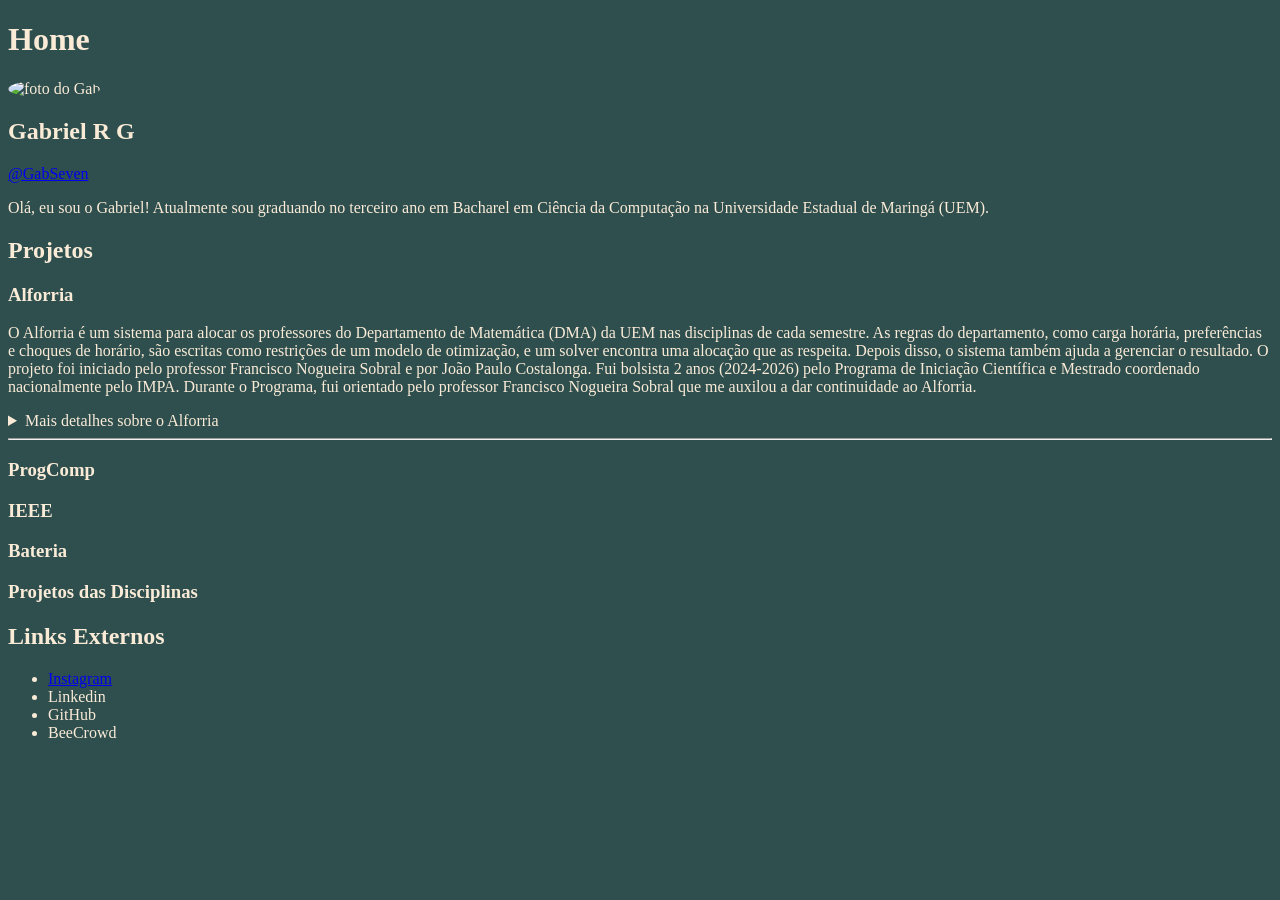
==== index.html @ 069bb9ed "move home.html to index.html" ====
<!DOCTYPE html>
<head>
    <meta charset="UTF-8">
    <title>Gabriel R G</title>
</head>
<html>
<body style="background-color: darkslategrey; color: antiquewhite;">
    <header>
        <h1>Home</h1>
    </header>
    <main>

    
    <aside> 
        <img src="https://avatars.githubusercontent.com/u/173861059?v=4" alt="foto do Gab" width="300" style="border-radius:100%;">
        <h1>Gabriel R G</h1>
        <a href="https://github.com/gabseven" target="_blank">@GabSeven</a>

    </aside>
    <!-- Comentário teste 01-->
        <p>
        Olá, eu sou o Gabriel!
        Atualmente sou graduando no terceiro ano em Bacharel
        em Ciência da Computação na Universidade Estadual de Maringá (UEM).
        </p>
        <h2>Projetos</h2>
        <h3>Alforria</h3>
        <p>
            O Alforria é um sistema para alocar os professores do Departamento de Matemática (DMA)
            da UEM nas disciplinas de cada semestre. As regras do departamento, como carga horária,
            preferências e choques de horário, são escritas como restrições de um modelo de otimização,
            e um solver encontra uma alocação que as respeita.
            Depois disso, o sistema também ajuda a gerenciar o resultado.
            O projeto foi iniciado pelo professor Francisco Nogueira Sobral e por João Paulo Costalonga.
            
            Fui bolsista 2 anos (2024-2026) pelo Programa de Iniciação Científica e Mestrado coordenado nacionalmente pelo IMPA.
            Durante o Programa, fui orientado pelo professor Francisco Nogueira Sobral que me auxilou 
            a dar continuidade ao Alforria.
        </p>
        <details>
            <summary>Mais detalhes sobre o Alforria</summary>
            
            <h4>
            Programação Linear
            </h4>
            <p>
                O primeiro passo foi entender como funcionava a programação linear e o que era possível resolver com ela.
                Com o livro Linear Programming and Network Flows de Bazaraa e Jarvis consegui visualizar situações reais
                modeladas através da programação linear com a capacidade de encontrar soluções ótimas dada as restrições
                dos problemas. Problemas como encontrar uma posição ótima de um maquinário numa fábrica, quantidade de 
                cada ingrediente numa ração ou o melhor momento para financiar gastos de uma cidade, me ajudaram a 
            </p>
            <h4> Tradução</h4>
            <p>
                No primeiro ano, fiz a documentação e tradução de um modelagem matemática, previamente desenvolvida em MPL,
                para a linguagem Julia, o que facilitou o entendimento da modelagem e possibilitou integrar mais fácil o modelo
                com outras linguagens e tecnologias.
                A modelagem envolve o problema de alocação dos professores voltada para a realidade do Departamento de Matemática (DMA) da UEM
                com as condições sendo todas representadas por restrições no modelo.
            </p>
            <h4>
                2º ano de projeto
            </h4>
            <p>
                Na nova etapa do projeto, finalizei algumas pendências do ano anterior e iniciei uma aplicação web que ajudaria no gerenciamento
                dos professores. O projeto seguiu para a organização dos scritps do Alforria para um pacote python. O projeto não foi finalizado
                durante o 2o ano mas está sendo continuado no meu PIBITI
            </p>
        </details>
        <hr>
        <h3>ProgComp</h3>
        <h3>IEEE</h3>
        <h3>Bateria</h3>
        <h3>Projetos das Disciplinas</h3>
        
    </main>
    <footer>
        <h2> Links Externos</h2>
        <ul>
            <li><a href="https://instagram.com/gab_rodrikk" target="_blank">Instagram</a></li>
            <li>Linkedin</li>
            <li>GitHub</li>
            <li>BeeCrowd</li>
        </ul>

    </footer>
</body>
</html>
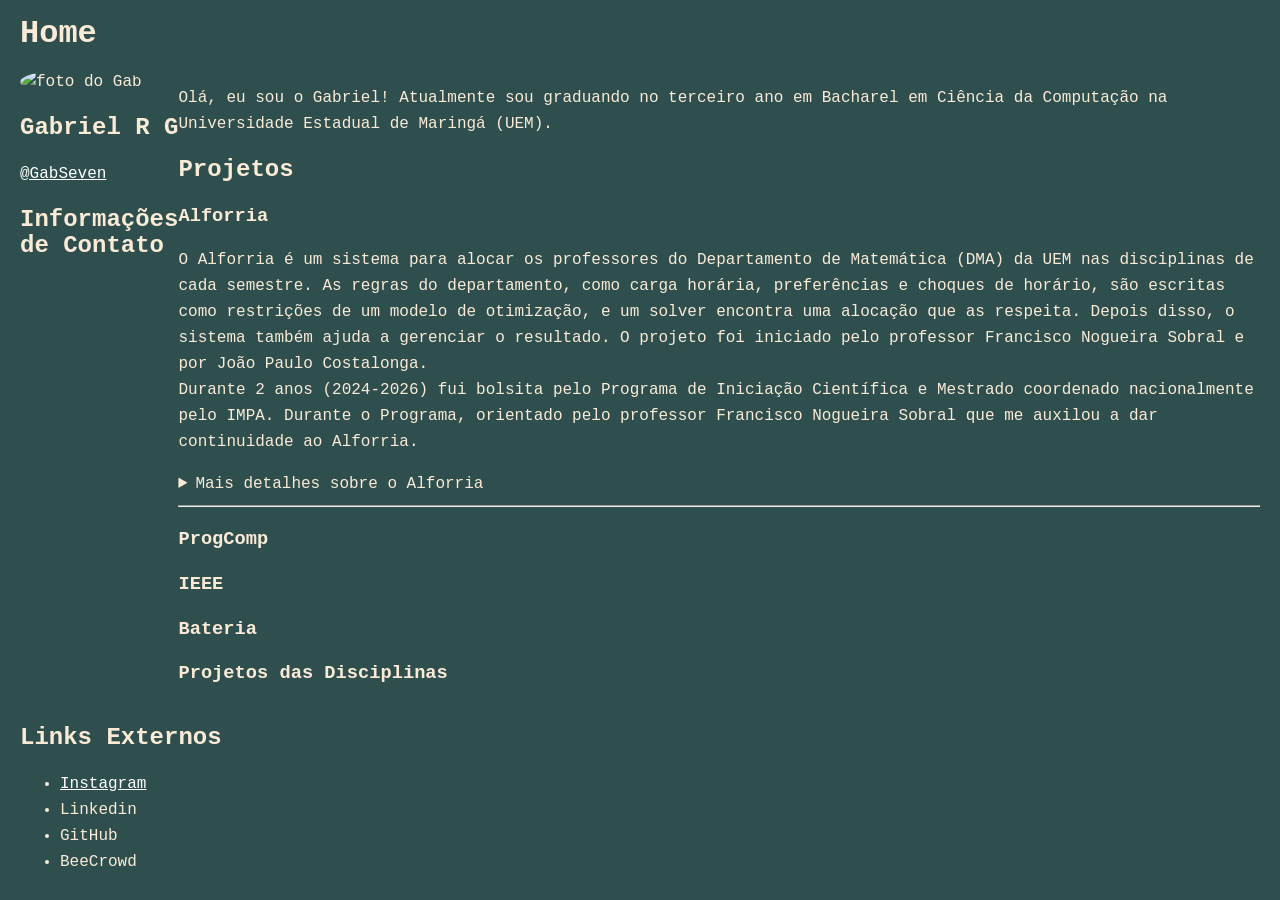
==== commit f6872225: "add style.css" ====
--- a/index.html
+++ b/index.html
@@ -2,26 +2,116 @@
 <head>
     <meta charset="UTF-8">
     <title>Gabriel R G</title>
+    
 </head>
 <html>
+    <style>/* Stylesheet 4: */
+body {
+    font: 100% Courier New;
+    margin: 20px;
+    line-height: 26px;
+    background-color: #000000;
+}
+
+.container {
+    xmin-width: 900px;
+}
+
+.wrapper {
+    position: relative;
+    overflow: auto;
+}
+
+#top {
+    color: #84c754;
+    padding: 15px;
+}
+
+#main {
+    padding: 10px;
+    color: #84c754;
+}
+
+#sidebar {
+    color: #ffffff;
+    border: 1px solid #ffffff;
+    border-radius: 4px;
+    padding: 10px;
+    width: 320px;
+    top: 0;
+    right: 0;
+    position: absolute;
+    font-size: 80%;
+    line-height: 20px;
+}
+
+#bottom {
+    border: 1px solid #ffffff;
+    border-radius: 4px;
+    color: #ffffff;
+    text-align: center;
+    padding: 10px;
+    font-size: 70%;
+    line-height: 14px;
+}
+
+#top h1,#top p {
+    margin: 0;
+}
+
+.menuitem {
+    color: #84c754;
+    cursor: pointer;
+}
+
+.menuitem:nth-child(4) {
+    color:white;
+    font-weight:bold;
+}
+
+.menuitem:hover {
+    color: #ffffff;
+}
+
+a {
+    color: #ffffff;
+}
+
+a:hover {
+    color: #84c754;
+}
+@media (max-width: 600px) {
+    #sidebar {
+       width: auto;
+       margin-bottom:10px;        
+       position: relative;
+    }    
+}
+
+</style>
 <body style="background-color: darkslategrey; color: antiquewhite;">
     <header>
         <h1>Home</h1>
     </header>
-    <main>
+    <main style="display: flex; flex-direction: row;">
 
     
     <aside> 
         <img src="https://avatars.githubusercontent.com/u/173861059?v=4" alt="foto do Gab" width="300" style="border-radius:100%;">
         <h1>Gabriel R G</h1>
         <a href="https://github.com/gabseven" target="_blank">@GabSeven</a>
+        <div>
+            <h2>Informações de Contato</h2>
+        </div>
 
     </aside>
-    <!-- Comentário teste 01-->
+    <div>
+
+        <!-- Comentário teste 01-->
         <p>
-        Olá, eu sou o Gabriel!
-        Atualmente sou graduando no terceiro ano em Bacharel
-        em Ciência da Computação na Universidade Estadual de Maringá (UEM).
+            Olá, eu sou o Gabriel!
+            Atualmente sou graduando no terceiro ano em Bacharel
+            em Ciência da Computação na Universidade Estadual de Maringá (UEM).
         </p>
         <h2>Projetos</h2>
         <h3>Alforria</h3>
@@ -32,16 +122,16 @@
             e um solver encontra uma alocação que as respeita.
             Depois disso, o sistema também ajuda a gerenciar o resultado.
             O projeto foi iniciado pelo professor Francisco Nogueira Sobral e por João Paulo Costalonga.
-            
-            Fui bolsista 2 anos (2024-2026) pelo Programa de Iniciação Científica e Mestrado coordenado nacionalmente pelo IMPA.
-            Durante o Programa, fui orientado pelo professor Francisco Nogueira Sobral que me auxilou 
+            <br>
+            Durante 2 anos (2024-2026) fui bolsita pelo Programa de Iniciação Científica e Mestrado coordenado nacionalmente pelo IMPA.
+            Durante o Programa, orientado pelo professor Francisco Nogueira Sobral que me auxilou 
             a dar continuidade ao Alforria.
         </p>
         <details>
             <summary>Mais detalhes sobre o Alforria</summary>
             
             <h4>
-            Programação Linear
+                Programação Linear
             </h4>
             <p>
                 O primeiro passo foi entender como funcionava a programação linear e o que era possível resolver com ela.
@@ -73,6 +163,7 @@
         <h3>Bateria</h3>
         <h3>Projetos das Disciplinas</h3>
         
+    </div>
     </main>
     <footer>
         <h2> Links Externos</h2>
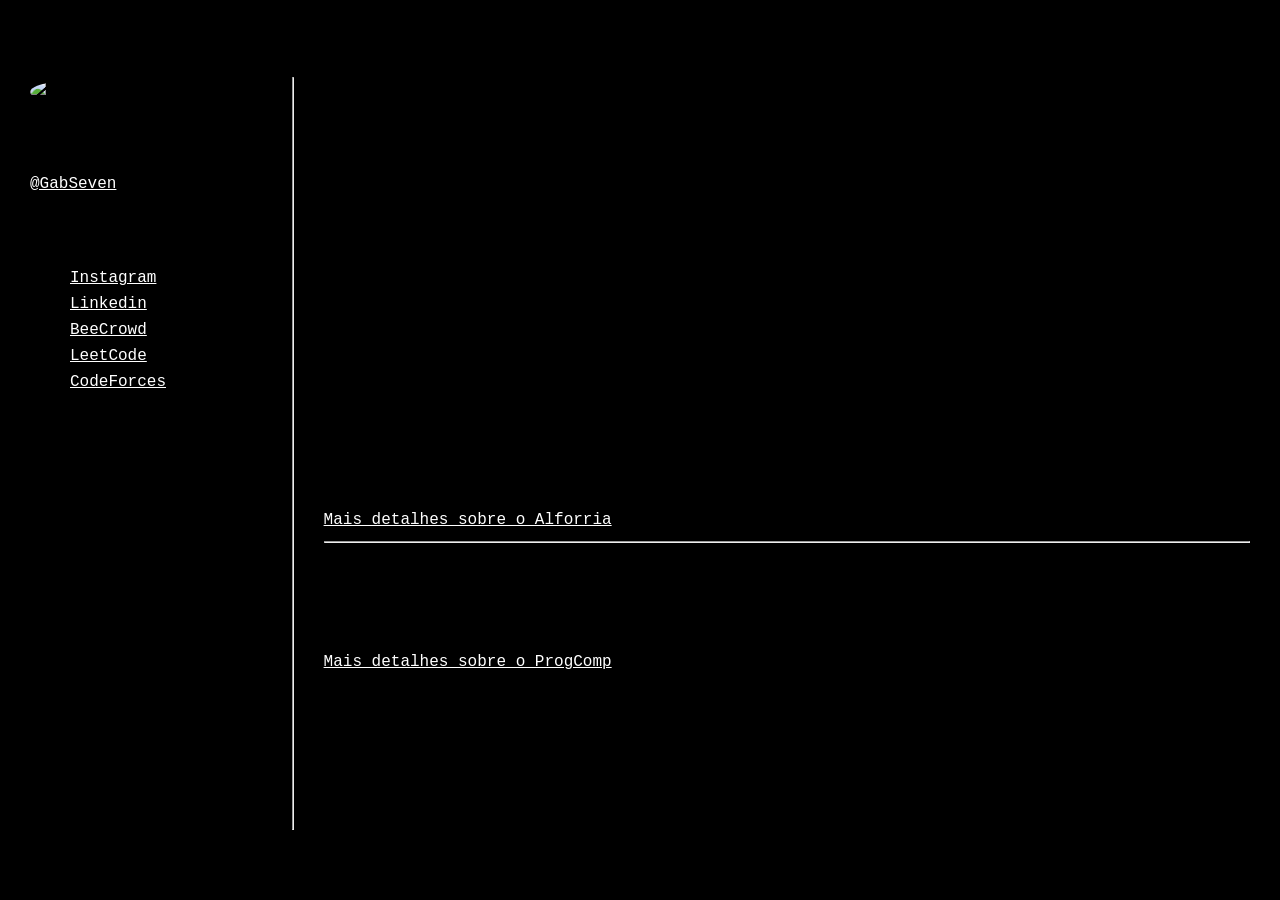
==== commit fb43f5e6: "atualiza css + add js" ====
--- a/index.html
+++ b/index.html
@@ -2,178 +2,72 @@
 <head>
     <meta charset="UTF-8">
     <title>Gabriel R G</title>
-    
+    <link rel="stylesheet" href="style.css">
 </head>
-<html>
-    <style>/* Stylesheet 4: */
-body {
-    font: 100% Courier New;
-    margin: 20px;
-    line-height: 26px;
-    background-color: #000000;
-}
-
-.container {
-    xmin-width: 900px;
-}
-
-.wrapper {
-    position: relative;
-    overflow: auto;
-}
-
-#top {
-    color: #84c754;
-    padding: 15px;
-}
-
-#main {
-    padding: 10px;
-    color: #84c754;
-}
-
-#sidebar {
-    color: #ffffff;
-    border: 1px solid #ffffff;
-    border-radius: 4px;
-    padding: 10px;
-    width: 320px;
-    top: 0;
-    right: 0;
-    position: absolute;
-    font-size: 80%;
-    line-height: 20px;
-}
-
-#bottom {
-    border: 1px solid #ffffff;
-    border-radius: 4px;
-    color: #ffffff;
-    text-align: center;
-    padding: 10px;
-    font-size: 70%;
-    line-height: 14px;
-}
-
-#top h1,#top p {
-    margin: 0;
-}
-
-.menuitem {
-    color: #84c754;
-    cursor: pointer;
-}
-
-.menuitem:nth-child(4) {
-    color:white;
-    font-weight:bold;
-}
-
-.menuitem:hover {
-    color: #ffffff;
-}
-
-a {
-    color: #ffffff;
-}
-
-a:hover {
-    color: #84c754;
-}
-@media (max-width: 600px) {
-    #sidebar {
-       width: auto;
-       margin-bottom:10px;        
-       position: relative;
-    }    
-}
-
-</style>
-<body style="background-color: darkslategrey; color: antiquewhite;">
+<html>  
+<body>
     <header>
         <h1>Home</h1>
     </header>
-    <main style="display: flex; flex-direction: row;">
 
-    
-    <aside> 
-        <img src="https://avatars.githubusercontent.com/u/173861059?v=4" alt="foto do Gab" width="300" style="border-radius:100%;">
-        <h1>Gabriel R G</h1>
-        <a href="https://github.com/gabseven" target="_blank">@GabSeven</a>
-        <div>
-            <h2>Informações de Contato</h2>
+    <main style="display: flex; flex-direction: row;   gap: 20px;">
+        <aside style="flex: 1; padding: 10px;"> 
+            <img src="https://avatars.githubusercontent.com/u/173861059?v=4" alt="foto do Gab" style="width: 100%; max-width: 300px; height: auto; border-radius: 100%;">
+            <h1>Gabriel R G</h1>
+            <a href="https://github.com/gabseven" target="_blank">@GabSeven</a>
+            <div>
+                <h4>Informações de Contato</h2>
+                <ul>
+                    <li><a href="https://instagram.com/gab_rodrikk" target="_blank">Instagram</a></li>
+                    <li><a href="https://www.linkedin.com/in/gabriel-rod-gomes/" target="_blank">Linkedin</a></li>
+                    <li><a href="https://judge.beecrowd.com/pt/profile/1165714" target="_blank">BeeCrowd</a></li>
+                    <li><a href="https://leetcode.com/u/GabSeven/" target="_blank">LeetCode</a></li>
+                    <li><a href="https://codeforces.com/profile/GabSeven" target="_blank">CodeForces</a></li>
+                </ul>
+            </div>
+
+        </aside>
+        <hr class="rounded">
+        <div style="flex: 4; padding: 10px;">
+
+            <!-- Comentário teste 01-->
+            <p>
+                Olá, eu sou o Gabriel!
+                Atualmente sou graduando no terceiro ano em Bacharel
+                em Ciência da Computação na Universidade Estadual de Maringá (UEM).
+            </p>
+            <h2>Projetos</h2>
+            <h3>Alforria</h3>
+            <p>
+                O Alforria é um sistema para alocar os professores do Departamento de Matemática (DMA)
+                da UEM nas disciplinas de cada semestre. As regras do departamento, como carga horária,
+                preferências e choques de horário, são escritas como restrições de um modelo de otimização,
+                e um solver encontra uma alocação que as respeita.
+                Depois disso, o sistema também ajuda a gerenciar o resultado.
+                O projeto foi iniciado pelo professor Francisco Nogueira Sobral e por João Paulo Costalonga.
+                <br>
+                Durante 2 anos (2024-2026) fui bolsista pelo Programa de Iniciação Científica e Mestrado coordenado nacionalmente pelo IMPA.
+                Durante o Programa, orientado pelo professor Francisco Nogueira Sobral que me auxilou 
+                a dar continuidade ao Alforria.
+            </p>
+            <a href="./alforria.html">Mais detalhes sobre o Alforria</a>
+            <hr>
+            <h3>ProgComp</h3>
+            <p>
+                Projeto de Extensão 
+            </p>
+            <a href="./progcomp.html">Mais detalhes sobre o ProgComp</a>
+            <h3>IEEE</h3>
+            
+            <h3>Bateria</h3>
+
+            <h3>Projetos das Disciplinas</h3>
+            
         </div>
-
-    </aside>
-    <div>
-
-        <!-- Comentário teste 01-->
-        <p>
-            Olá, eu sou o Gabriel!
-            Atualmente sou graduando no terceiro ano em Bacharel
-            em Ciência da Computação na Universidade Estadual de Maringá (UEM).
-        </p>
-        <h2>Projetos</h2>
-        <h3>Alforria</h3>
-        <p>
-            O Alforria é um sistema para alocar os professores do Departamento de Matemática (DMA)
-            da UEM nas disciplinas de cada semestre. As regras do departamento, como carga horária,
-            preferências e choques de horário, são escritas como restrições de um modelo de otimização,
-            e um solver encontra uma alocação que as respeita.
-            Depois disso, o sistema também ajuda a gerenciar o resultado.
-            O projeto foi iniciado pelo professor Francisco Nogueira Sobral e por João Paulo Costalonga.
-            <br>
-            Durante 2 anos (2024-2026) fui bolsita pelo Programa de Iniciação Científica e Mestrado coordenado nacionalmente pelo IMPA.
-            Durante o Programa, orientado pelo professor Francisco Nogueira Sobral que me auxilou 
-            a dar continuidade ao Alforria.
-        </p>
-        <details>
-            <summary>Mais detalhes sobre o Alforria</summary>
-            
-            <h4>
-                Programação Linear
-            </h4>
-            <p>
-                O primeiro passo foi entender como funcionava a programação linear e o que era possível resolver com ela.
-                Com o livro Linear Programming and Network Flows de Bazaraa e Jarvis consegui visualizar situações reais
-                modeladas através da programação linear com a capacidade de encontrar soluções ótimas dada as restrições
-                dos problemas. Problemas como encontrar uma posição ótima de um maquinário numa fábrica, quantidade de 
-                cada ingrediente numa ração ou o melhor momento para financiar gastos de uma cidade, me ajudaram a 
-            </p>
-            <h4> Tradução</h4>
-            <p>
-                No primeiro ano, fiz a documentação e tradução de um modelagem matemática, previamente desenvolvida em MPL,
-                para a linguagem Julia, o que facilitou o entendimento da modelagem e possibilitou integrar mais fácil o modelo
-                com outras linguagens e tecnologias.
-                A modelagem envolve o problema de alocação dos professores voltada para a realidade do Departamento de Matemática (DMA) da UEM
-                com as condições sendo todas representadas por restrições no modelo.
-            </p>
-            <h4>
-                2º ano de projeto
-            </h4>
-            <p>
-                Na nova etapa do projeto, finalizei algumas pendências do ano anterior e iniciei uma aplicação web que ajudaria no gerenciamento
-                dos professores. O projeto seguiu para a organização dos scritps do Alforria para um pacote python. O projeto não foi finalizado
-                durante o 2o ano mas está sendo continuado no meu PIBITI
-            </p>
-        </details>
-        <hr>
-        <h3>ProgComp</h3>
-        <h3>IEEE</h3>
-        <h3>Bateria</h3>
-        <h3>Projetos das Disciplinas</h3>
-        
-    </div>
     </main>
     <footer>
-        <h2> Links Externos</h2>
-        <ul>
-            <li><a href="https://instagram.com/gab_rodrikk" target="_blank">Instagram</a></li>
-            <li>Linkedin</li>
-            <li>GitHub</li>
-            <li>BeeCrowd</li>
-        </ul>
-
+        <p id="repo-data"></p>
     </footer>
+<script src="js/script.js"></script>
 </body>
-</html>+</html>
--- a/style.css
+++ b/style.css
@@ -0,0 +1,82 @@
+
+body {
+    font: 100% Courier New;
+    margin: 20px;
+    line-height: 26px;
+    background-color: #000000;
+}
+
+.container {
+    xmin-width: 900px;
+}
+
+.wrapper {
+    position: relative;
+    overflow: auto;
+}
+
+#top {
+    color: #84c754;
+    padding: 15px;
+}
+
+#main {
+    padding: 10px;
+    color: #84c754;
+}
+
+#sidebar {
+    color: #ffffff;
+    border: 1px solid #ffffff;
+    border-radius: 4px;
+    padding: 10px;
+    width: 320px;
+    top: 0;
+    right: 0;
+    position: absolute;
+    font-size: 80%;
+    line-height: 20px;
+}
+
+#bottom {
+    border: 1px solid #ffffff;
+    border-radius: 4px;
+    color: #ffffff;
+    text-align: center;
+    padding: 10px;
+    font-size: 70%;
+    line-height: 14px;
+}
+
+#top h1,#top p {
+    margin: 0;
+}
+
+.menuitem {
+    color: #84c754;
+    cursor: pointer;
+}
+
+.menuitem:nth-child(4) {
+    color:white;
+    font-weight:bold;
+}
+
+.menuitem:hover {
+    color: #ffffff;
+}
+
+a {
+    color: #ffffff;
+}
+
+a:hover {
+    color: #84c754;
+}
+@media (max-width: 600px) {
+    #sidebar {
+       width: auto;
+       margin-bottom:10px;        
+       position: relative;
+    }    
+}
